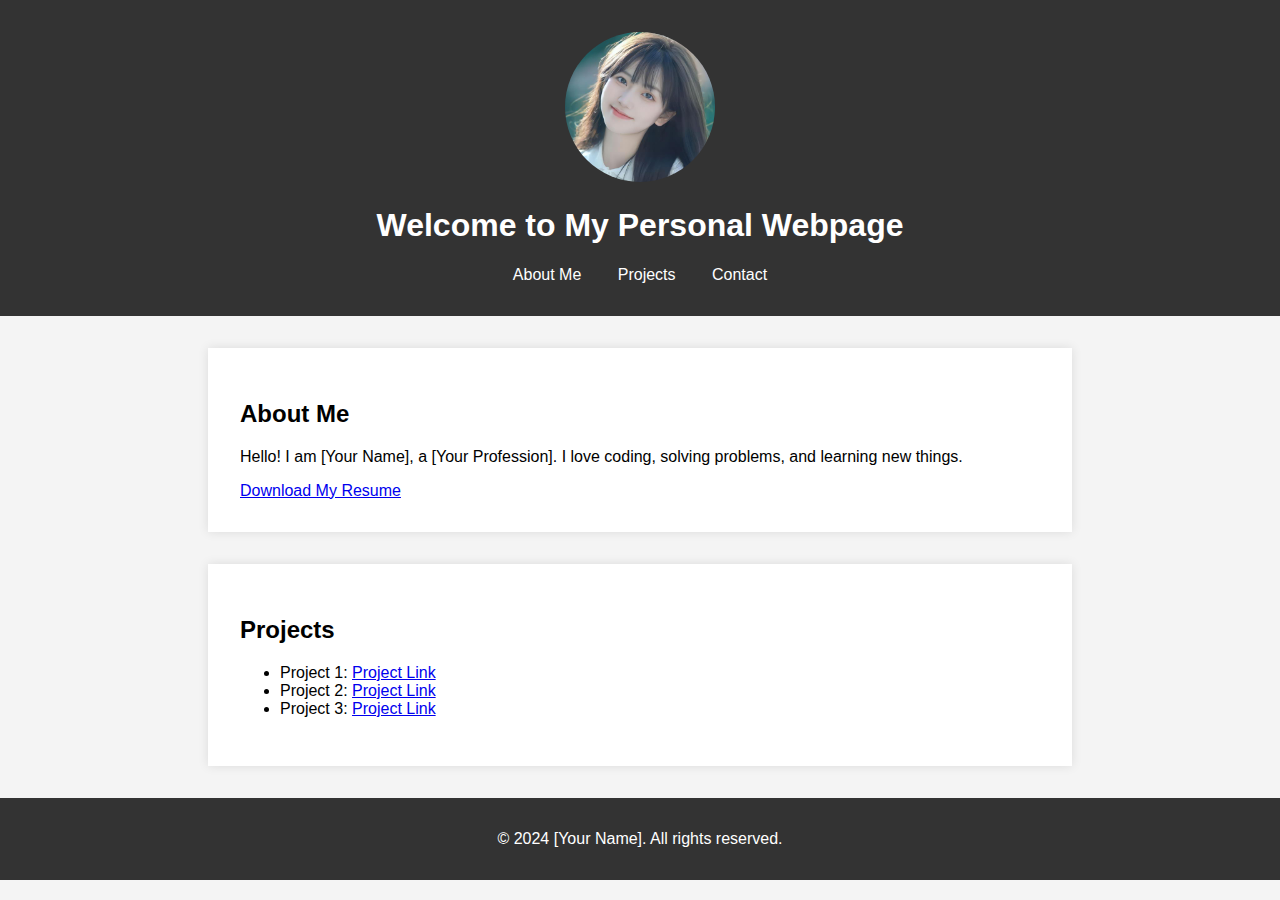
==== index.html @ 7ae90b48 "Update index.html" ====
<!DOCTYPE html>
<html lang="en">
<head>
    <meta charset="UTF-8">
    <meta name="viewport" content="width=device-width, initial-scale=1.0">
    <title>My Personal Webpage</title>
    <link rel="stylesheet" href="styles/style.css">
</head>
<body>
    <header>
        <img src="images/profile.jpg" alt="Profile Picture" class="profile-pic">
        <h1>Welcome to My Personal Webpage</h1>
        <nav>
            <ul>
                <li><a href="#about">About Me</a></li>
                <li><a href="#projects">Projects</a></li>
                <li><a href="#contact">Contact</a></li>
            </ul>
        </nav>
    </header>

    <section id="about">
        <h2>About Me</h2>
        <p>Hello! I am [Your Name], a [Your Profession]. I love coding, solving problems, and learning new things.</p>
        <a href="files/resume.pdf" target="_blank">Download My Resume</a>
    </section>

    <section id="projects">
        <h2>Projects</h2>
        <ul>
            <li>Project 1: <a href="#">Project Link</a></li>
            <li>Project 2: <a href="#">Project Link</a></li>
            <li>Project 3: <a href="#">Project Link</a></li>
        </ul>
    </section>

<!--     <section id="contact">
        <h2>Contact</h2>
        <form>
            <label for="name">Name:</label>
            <input type="text" id="name" name="name" required>
            
            <label for="email">Email:</label>
            <input type="email" id="email" name="email" required>

            <label for="message">Message:</label>
            <textarea id="message" name="message" required></textarea>

            <button type="submit">Send Message</button>
        </form>
    </section> -->

    <footer>
        <p>&copy; 2024 [Your Name]. All rights reserved.</p>
    </footer>

    <script src="scripts/main.js"></script>
</body>
</html>
---- styles/style.css ----
body {
    font-family: Arial, sans-serif;
    margin: 0;
    padding: 0;
    background-color: #f4f4f4;
}

header {
    background-color: #333;
    color: #fff;
    padding: 1rem;
    text-align: center;
}

nav ul {
    list-style: none;
    padding: 0;
}

nav ul li {
    display: inline;
    margin: 0 1rem;
}

nav ul li a {
    color: #fff;
    text-decoration: none;
}

.profile-pic {
    width: 150px;
    height: 150px;
    border-radius: 50%;
    margin-top: 1rem;
}

section {
    padding: 2rem;
    background-color: #fff;
    margin: 2rem auto;
    max-width: 800px;
    box-shadow: 0 0 10px rgba(0, 0, 0, 0.1);
}

footer {
    text-align: center;
    padding: 1rem;
    background-color: #333;
    color: #fff;
}

form {
    display: flex;
    flex-direction: column;
}

form label, input, textarea {
    margin-bottom: 1rem;
}

button {
    padding: 0.5rem;
    background-color: #333;
    color: white;
    border: none;
    cursor: pointer;
}

button:hover {
    background-color: #555;
}
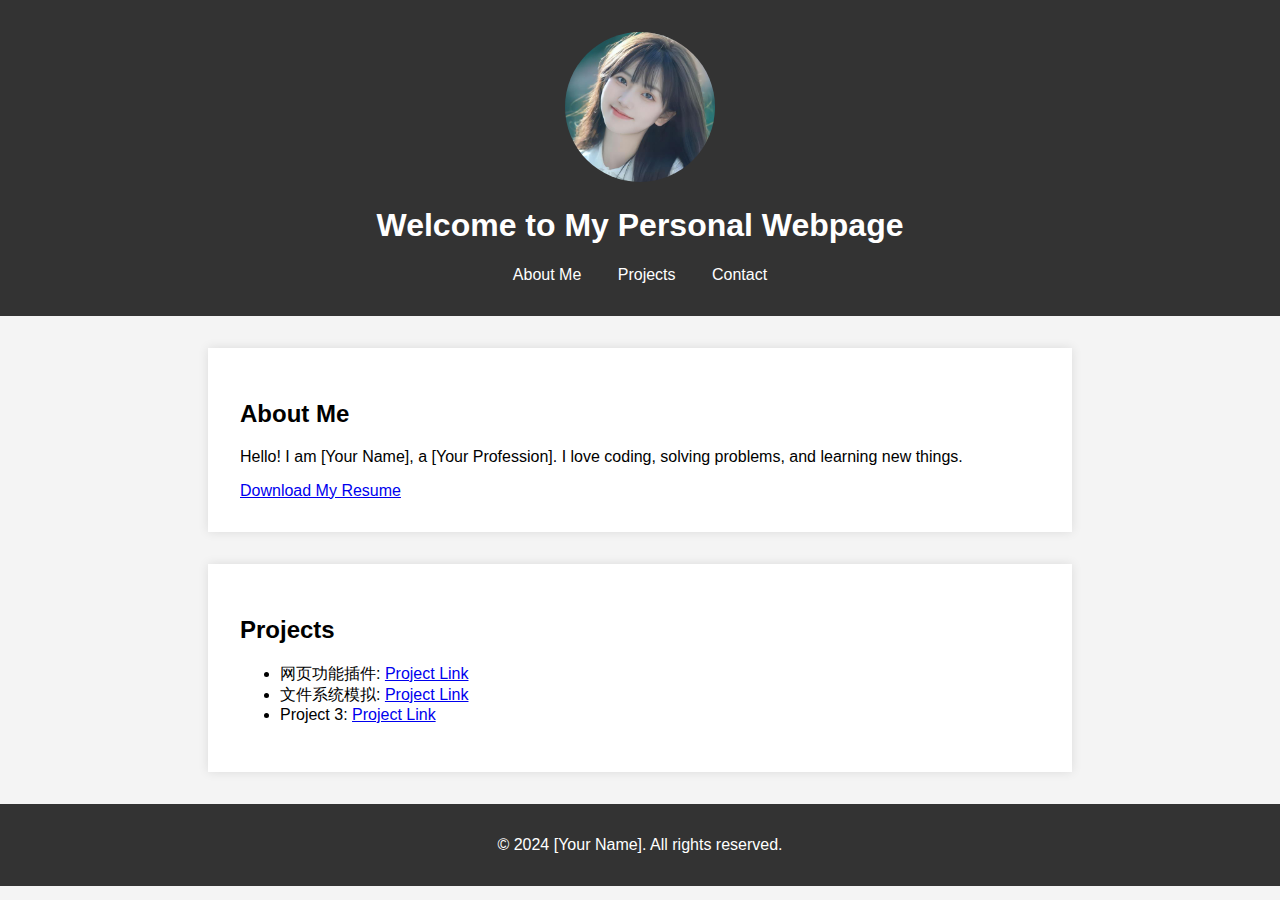
==== commit 13276ceb: "Update index.html" ====
--- a/index.html
+++ b/index.html
@@ -28,8 +28,8 @@
     <section id="projects">
         <h2>Projects</h2>
         <ul>
-            <li>Project 1: <a href="#">Project Link</a></li>
-            <li>Project 2: <a href="#">Project Link</a></li>
+            <li>网页功能插件: <a href="https://github.com/AallRight/chigua2.0">Project Link</a></li>
+            <li>文件系统模拟: <a href="https://github.com/AallRight/fsdeparted">Project Link</a></li>
             <li>Project 3: <a href="#">Project Link</a></li>
         </ul>
     </section>
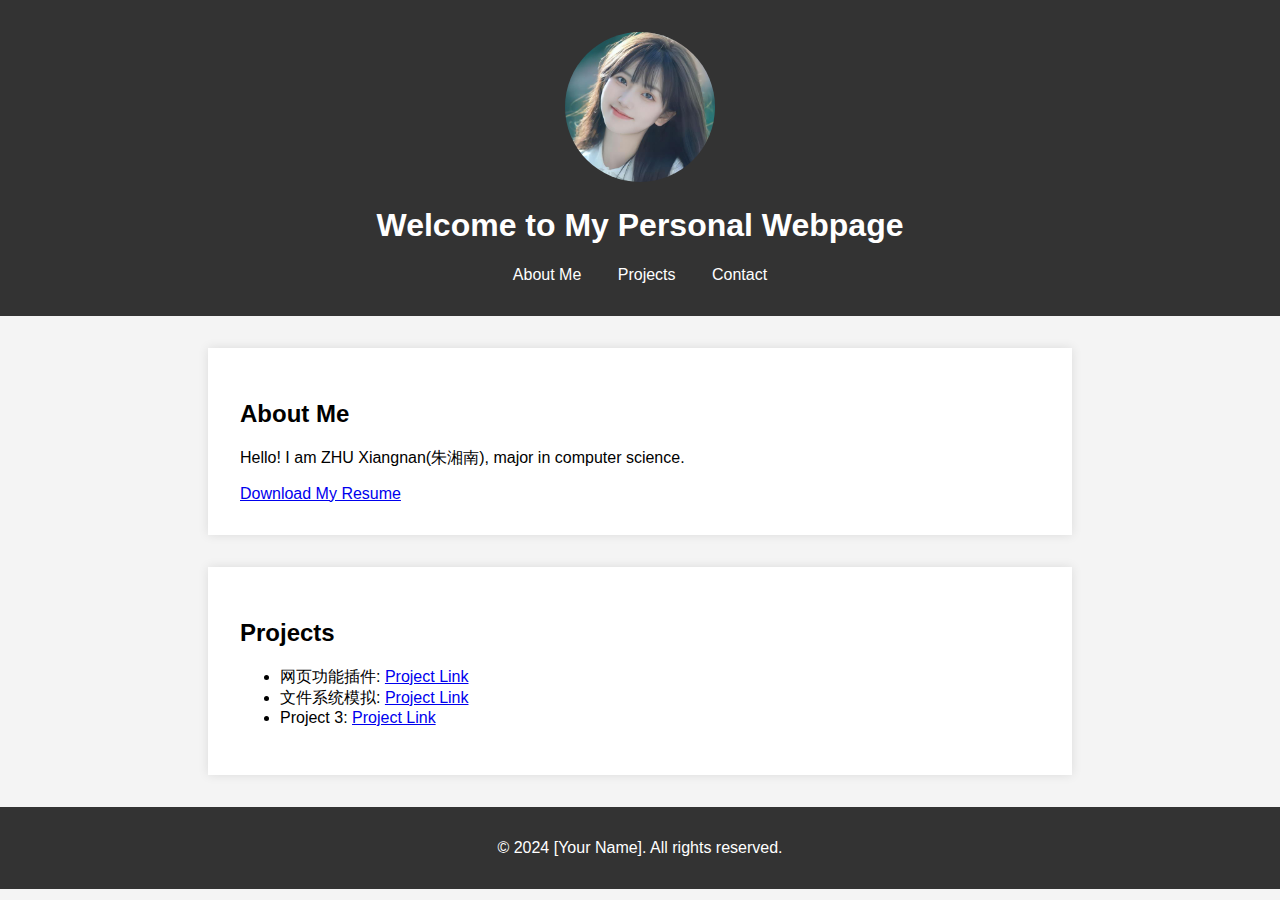
==== commit 79b2a054: "Update index.html" ====
--- a/index.html
+++ b/index.html
@@ -21,7 +21,7 @@
 
     <section id="about">
         <h2>About Me</h2>
-        <p>Hello! I am [Your Name], a [Your Profession]. I love coding, solving problems, and learning new things.</p>
+        <p>Hello! I am ZHU Xiangnan(朱湘南), major in computer science.</p>
         <a href="files/resume.pdf" target="_blank">Download My Resume</a>
     </section>
 
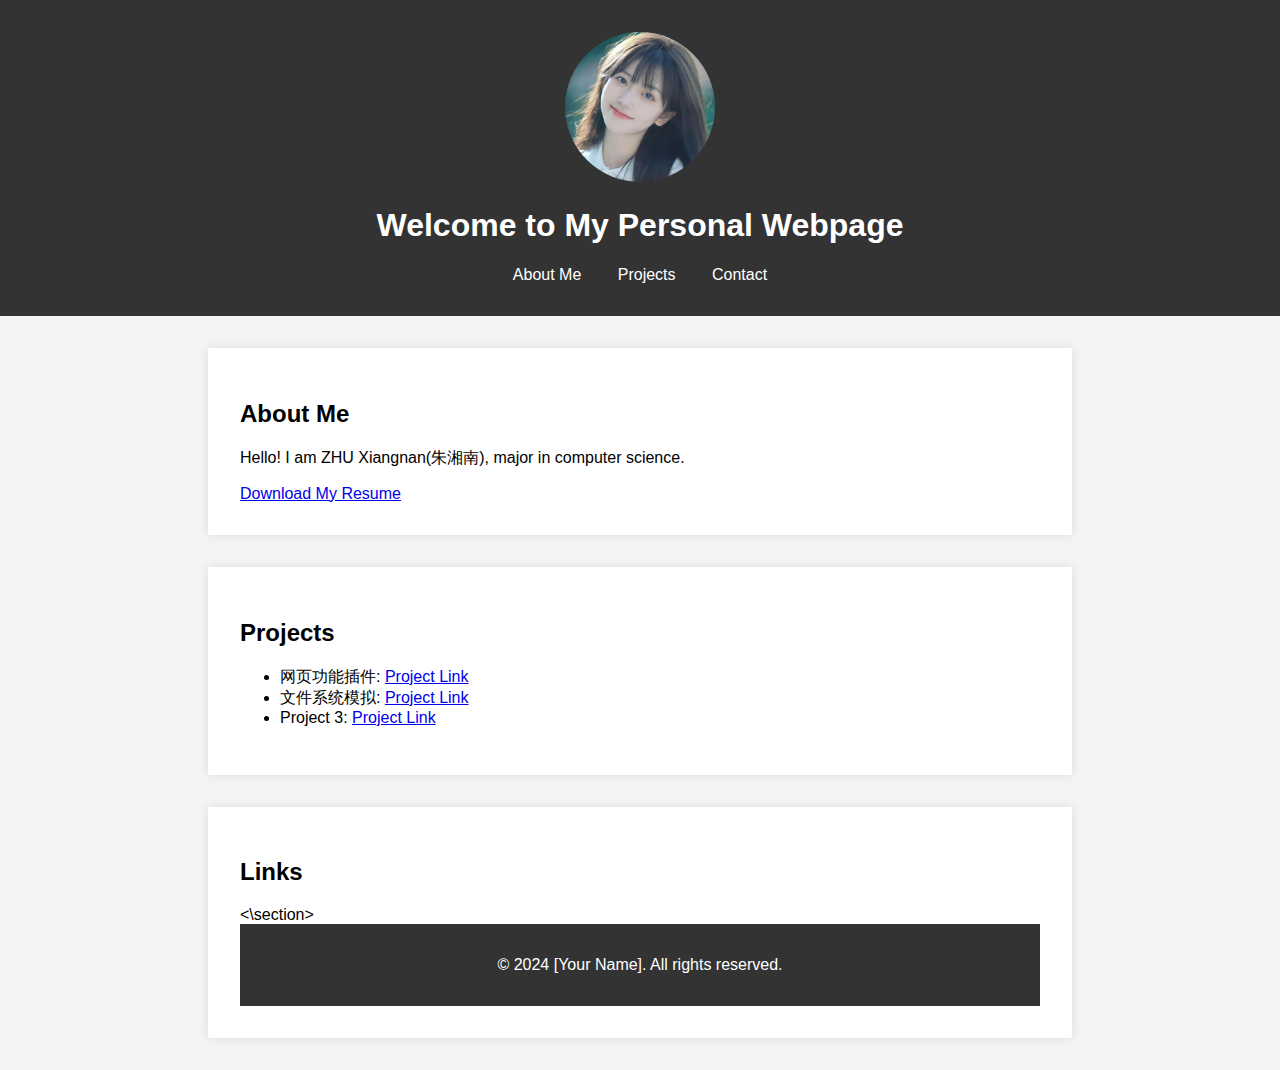
==== commit 7c091be4: "Update index.html" ====
--- a/index.html
+++ b/index.html
@@ -34,6 +34,13 @@
         </ul>
     </section>
 
+    <section id="links">
+        <h2>Links</h2>
+        <ul>
+            
+        </ul>
+    <\section>
+
 <!--     <section id="contact">
         <h2>Contact</h2>
         <form>
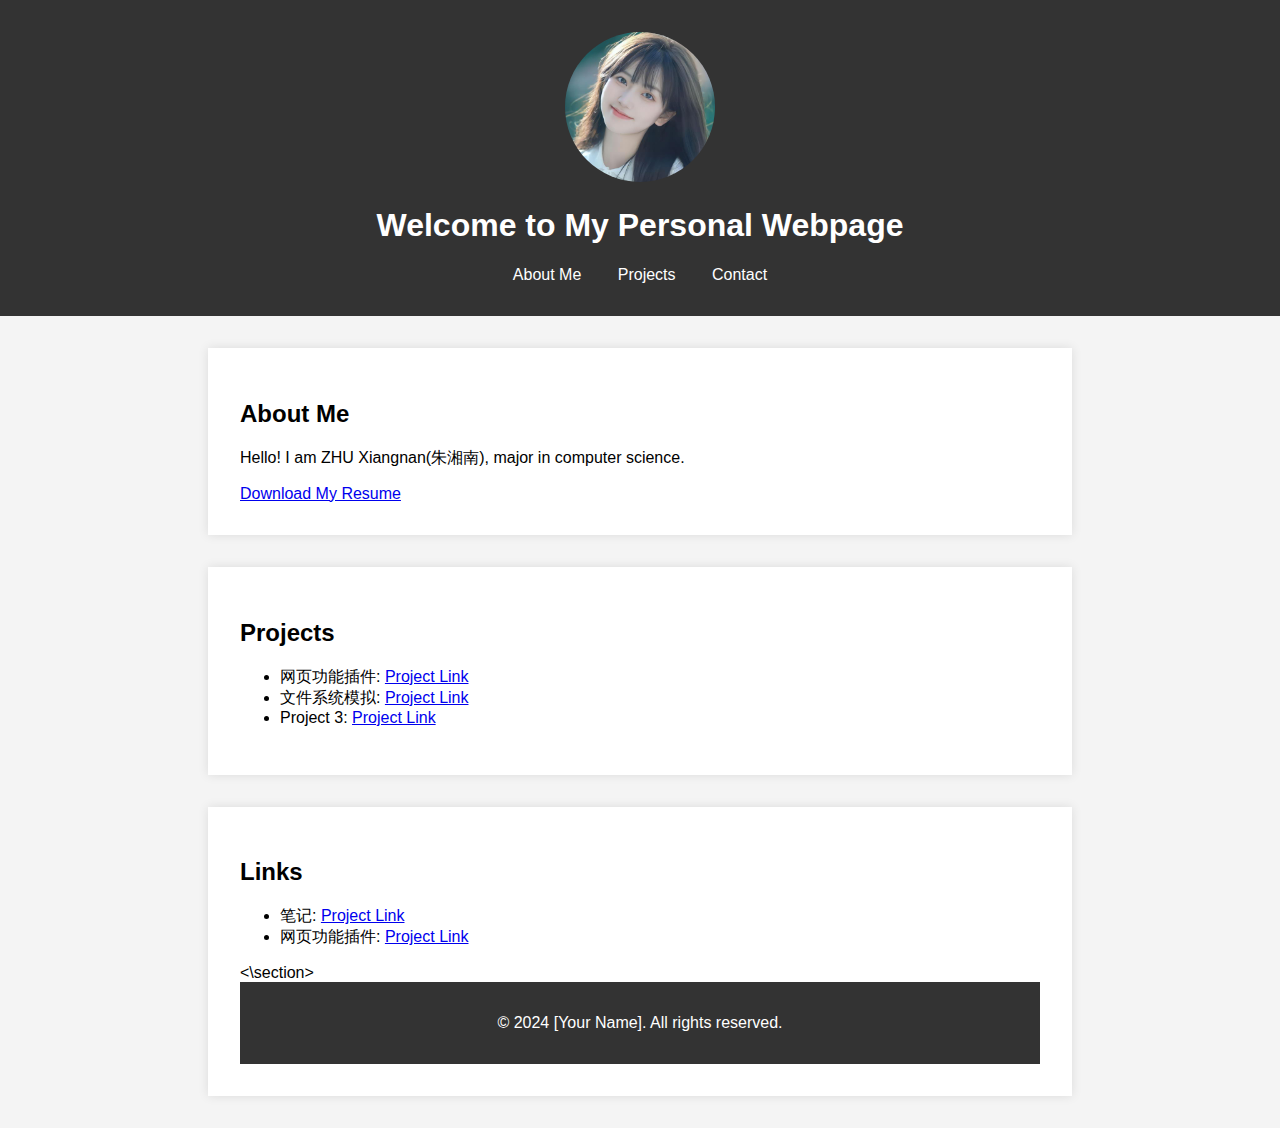
==== commit 61101134: "Update index.html" ====
--- a/index.html
+++ b/index.html
@@ -37,7 +37,8 @@
     <section id="links">
         <h2>Links</h2>
         <ul>
-            
+            <li>笔记: <a href="https://aallright.github.io/notes.html">Project Link</a></li>
+            <li>网页功能插件: <a href="https://github.com/AallRight/chigua2.0">Project Link</a></li>
         </ul>
     <\section>
 
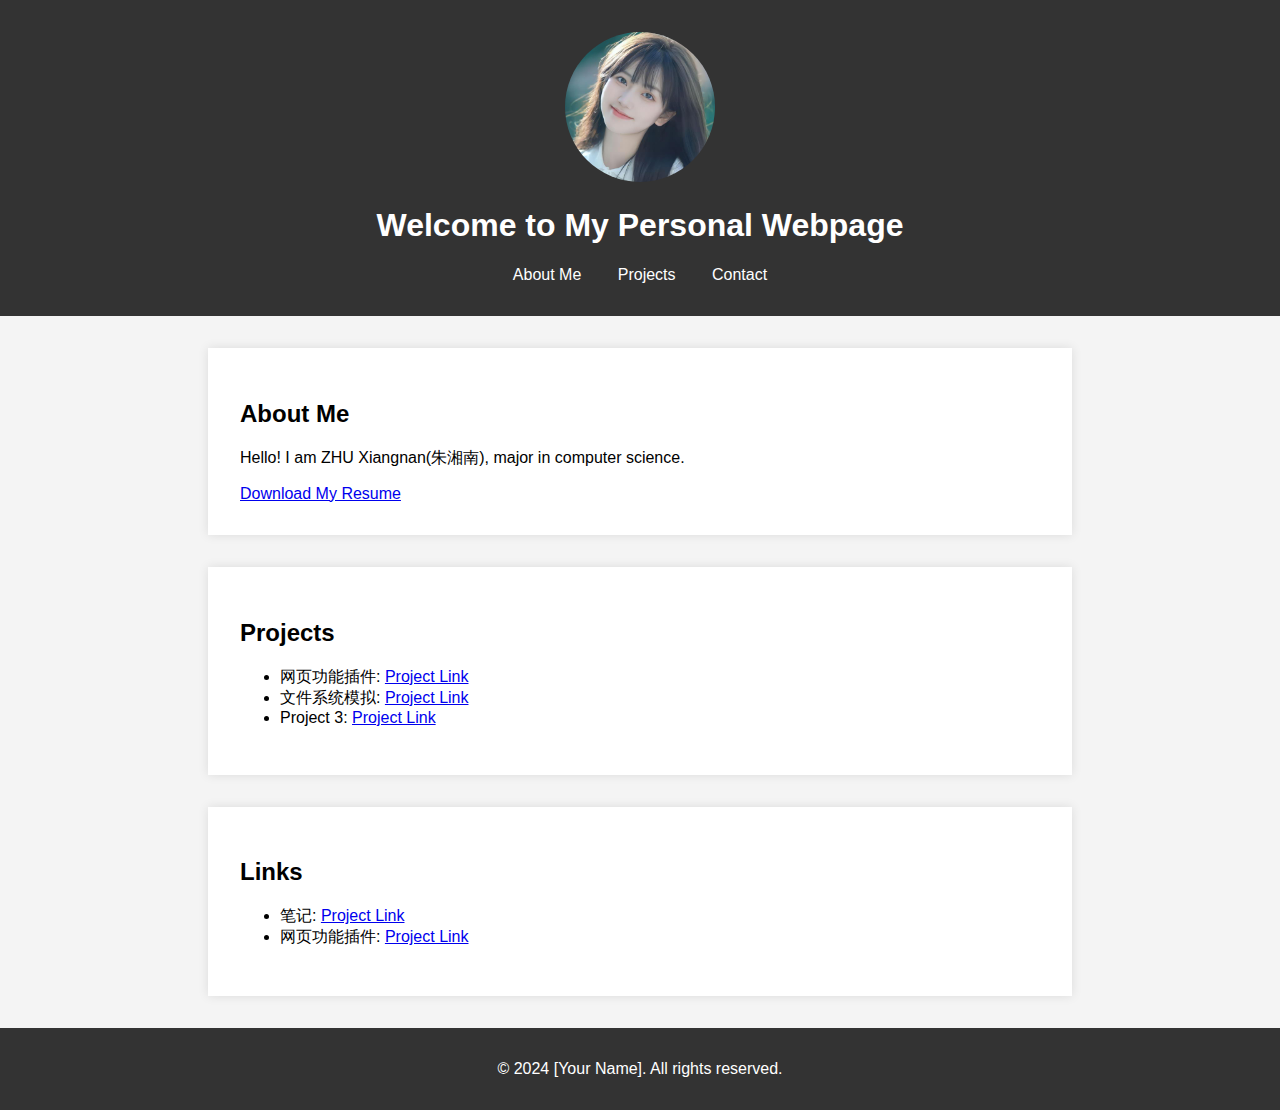
==== commit f7dc9fa6: "Update index.html" ====
--- a/index.html
+++ b/index.html
@@ -40,7 +40,7 @@
             <li>笔记: <a href="https://aallright.github.io/notes.html">Project Link</a></li>
             <li>网页功能插件: <a href="https://github.com/AallRight/chigua2.0">Project Link</a></li>
         </ul>
-    <\section>
+    </section>
 
 <!--     <section id="contact">
         <h2>Contact</h2>
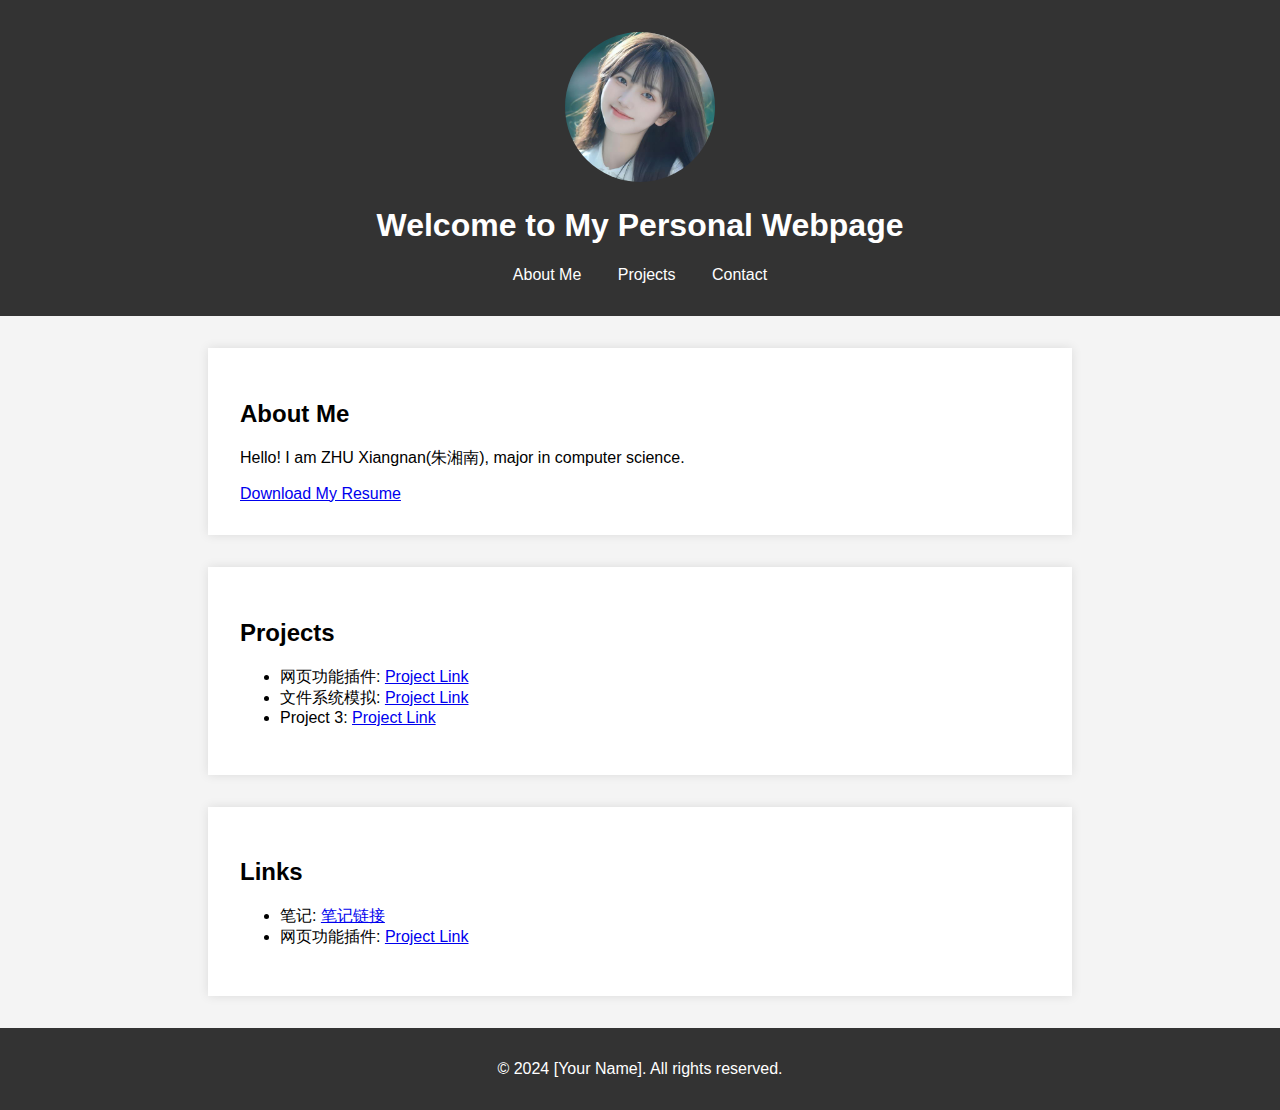
==== commit aa47f86a: "Update index.html" ====
--- a/index.html
+++ b/index.html
@@ -37,7 +37,7 @@
     <section id="links">
         <h2>Links</h2>
         <ul>
-            <li>笔记: <a href="https://aallright.github.io/notes.html">Project Link</a></li>
+            <li>笔记: <a href="https://aallright.github.io/notes.html">笔记链接</a></li>
             <li>网页功能插件: <a href="https://github.com/AallRight/chigua2.0">Project Link</a></li>
         </ul>
     </section>
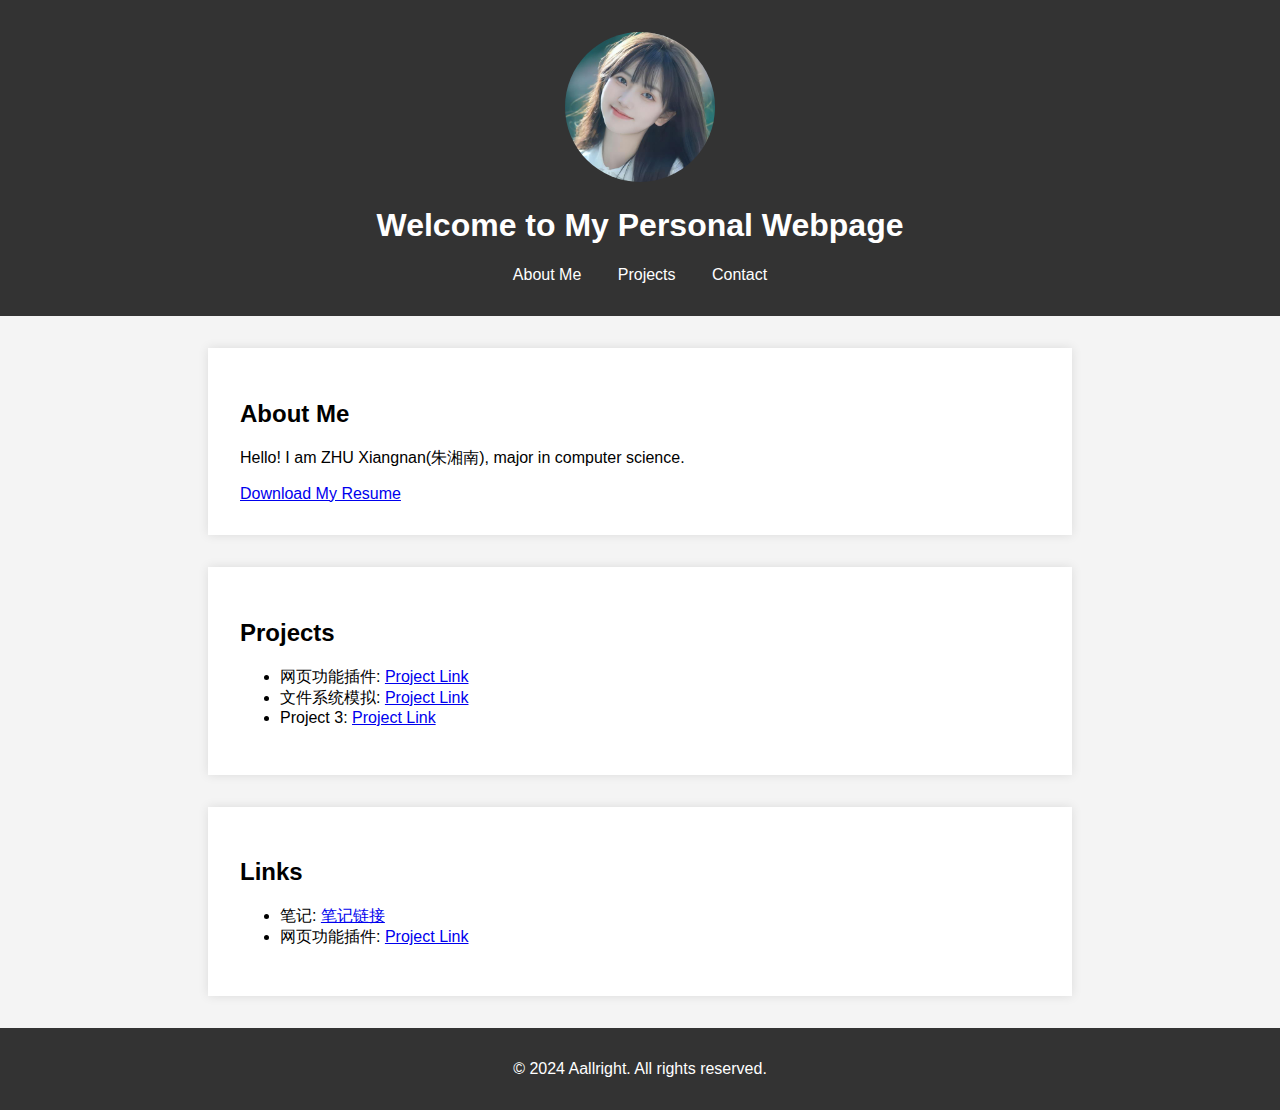
==== commit 7cbc8717: "Update index.html" ====
--- a/index.html
+++ b/index.html
@@ -59,7 +59,7 @@
     </section> -->
 
     <footer>
-        <p>&copy; 2024 [Your Name]. All rights reserved.</p>
+        <p>&copy; 2024 Aallright. All rights reserved.</p>
     </footer>
 
     <script src="scripts/main.js"></script>
